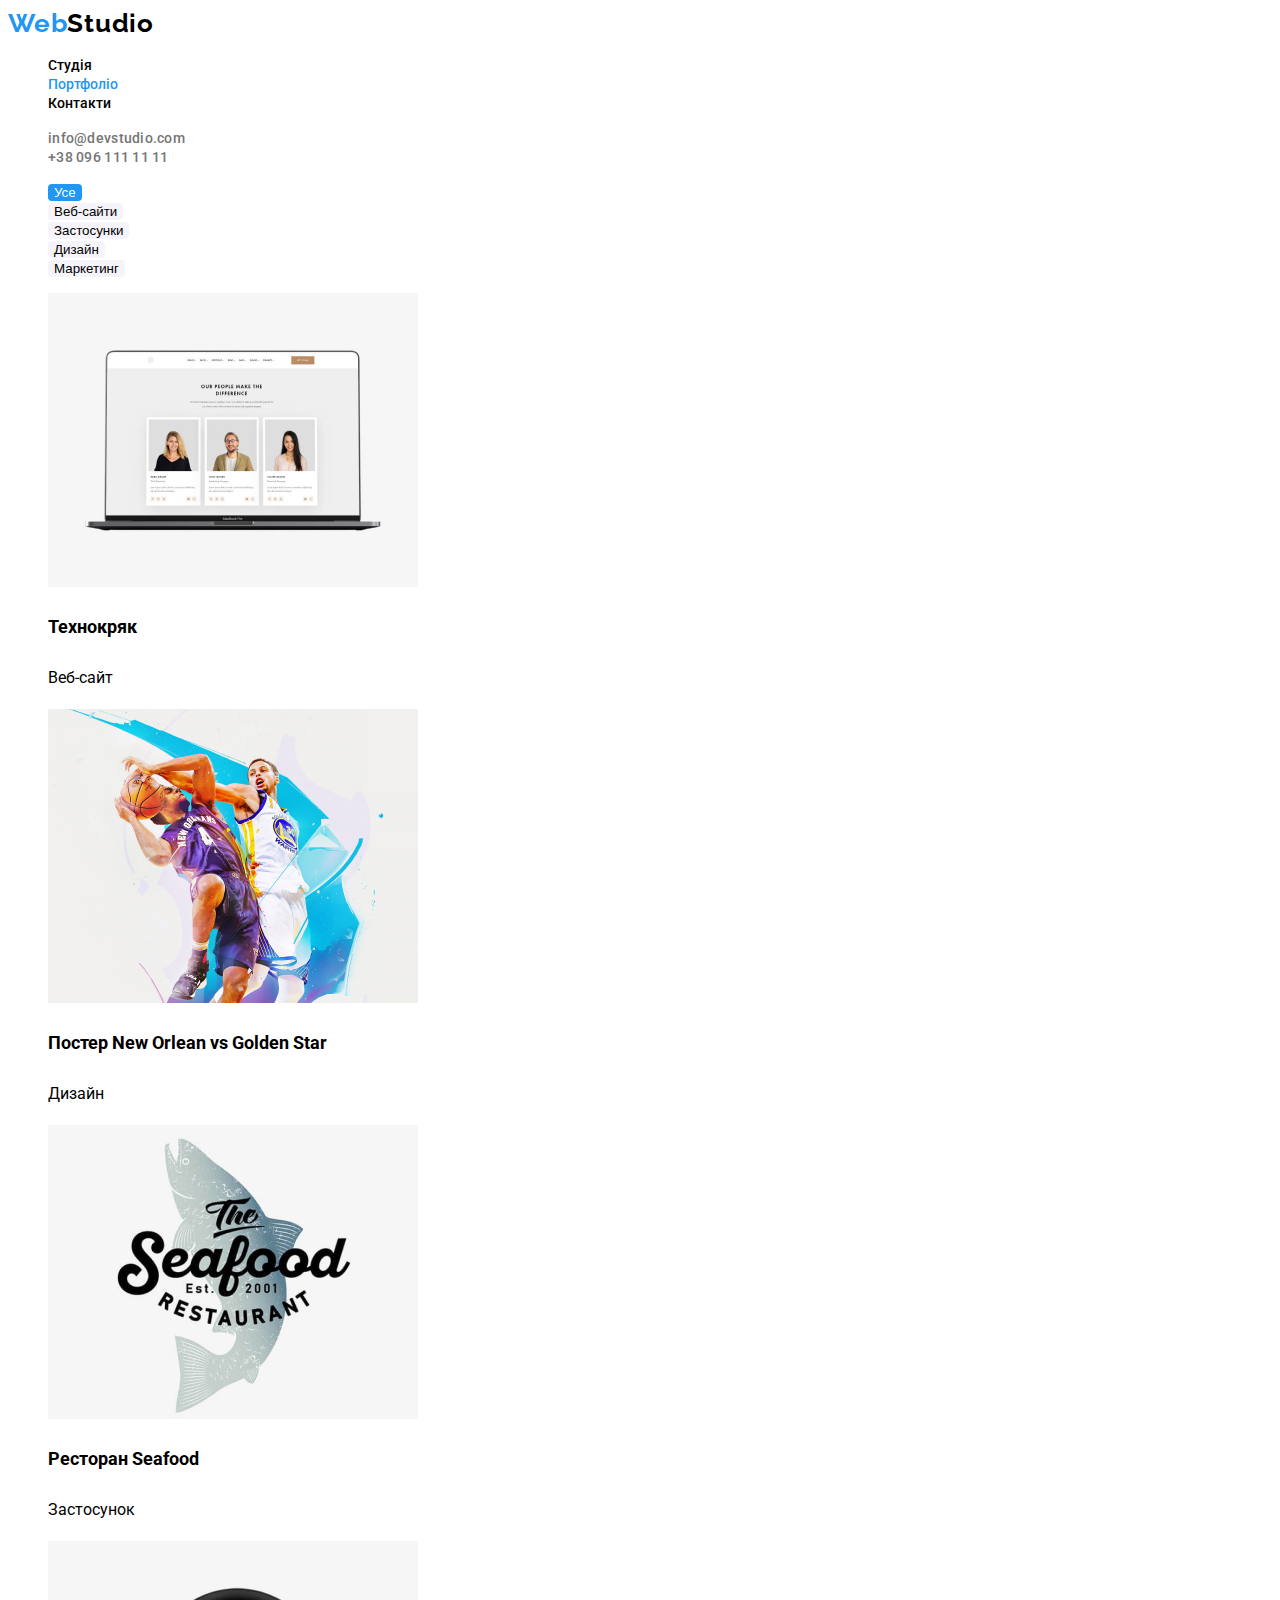
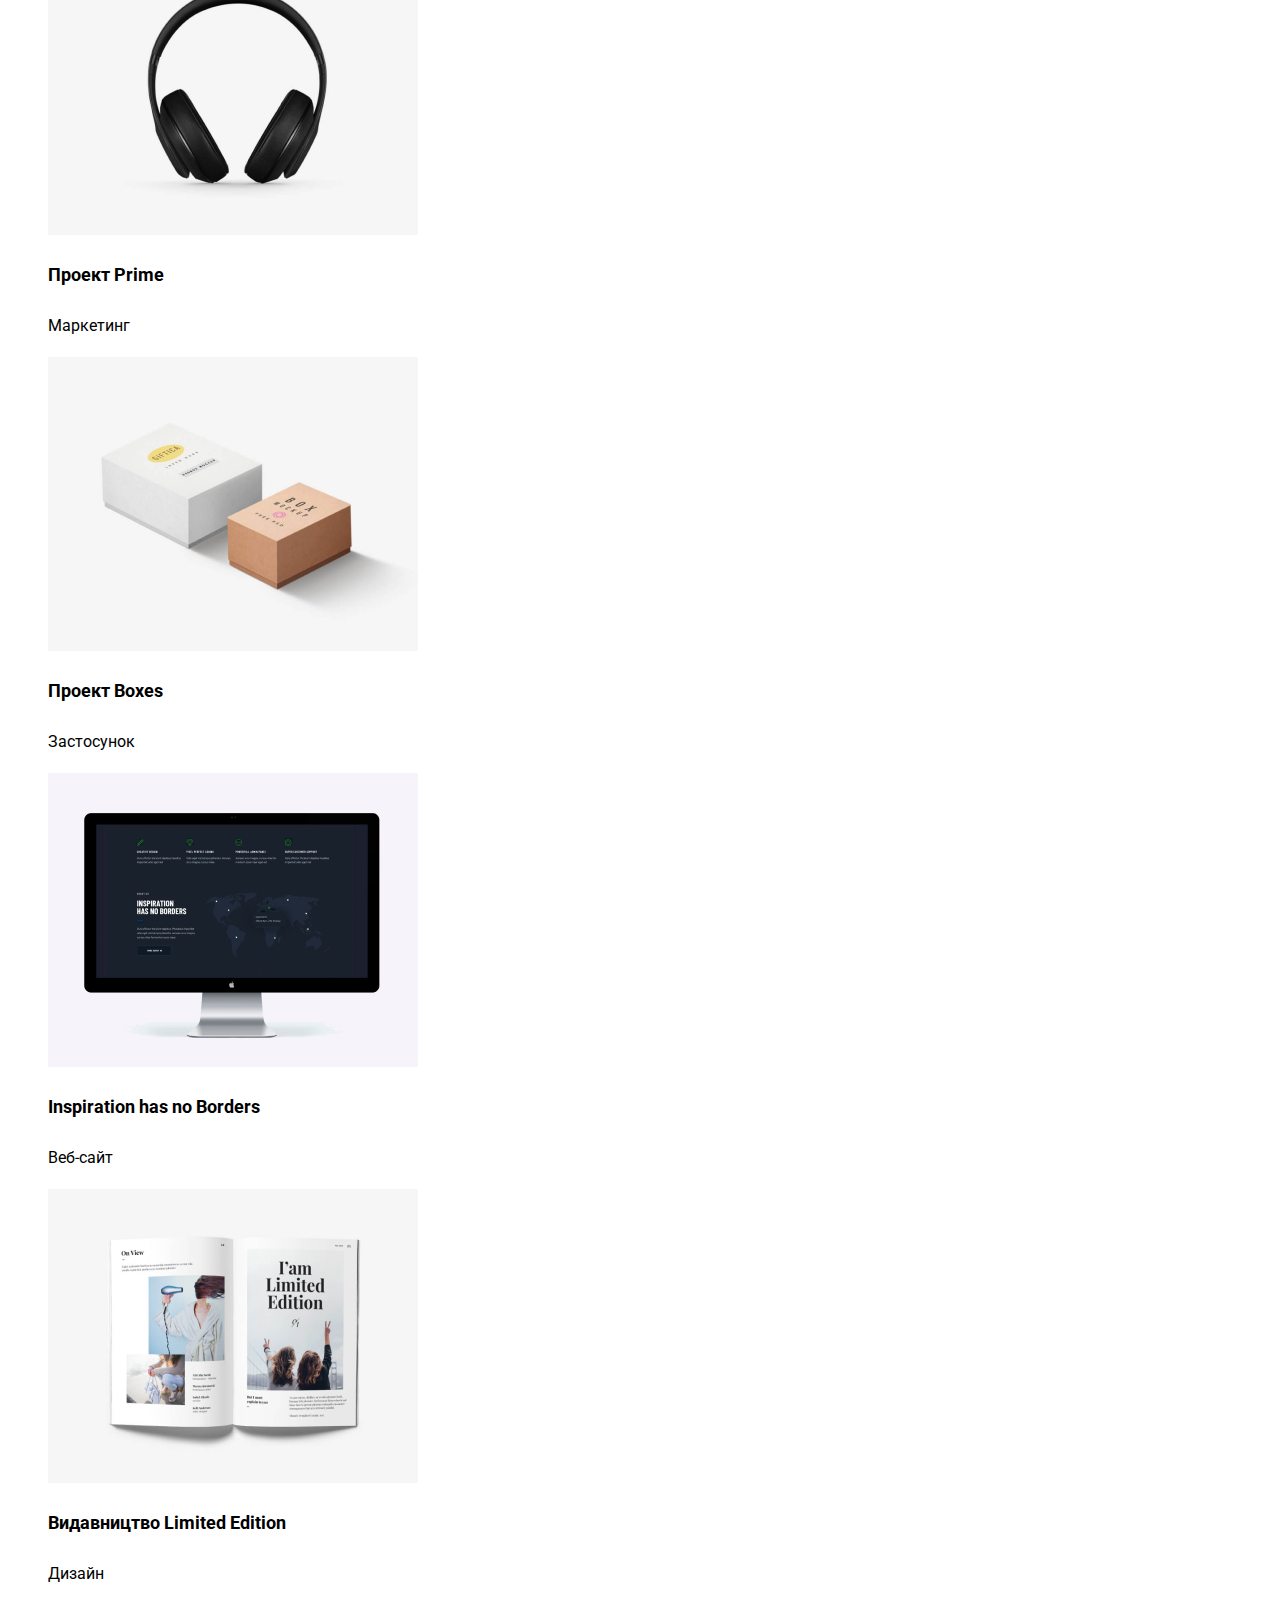
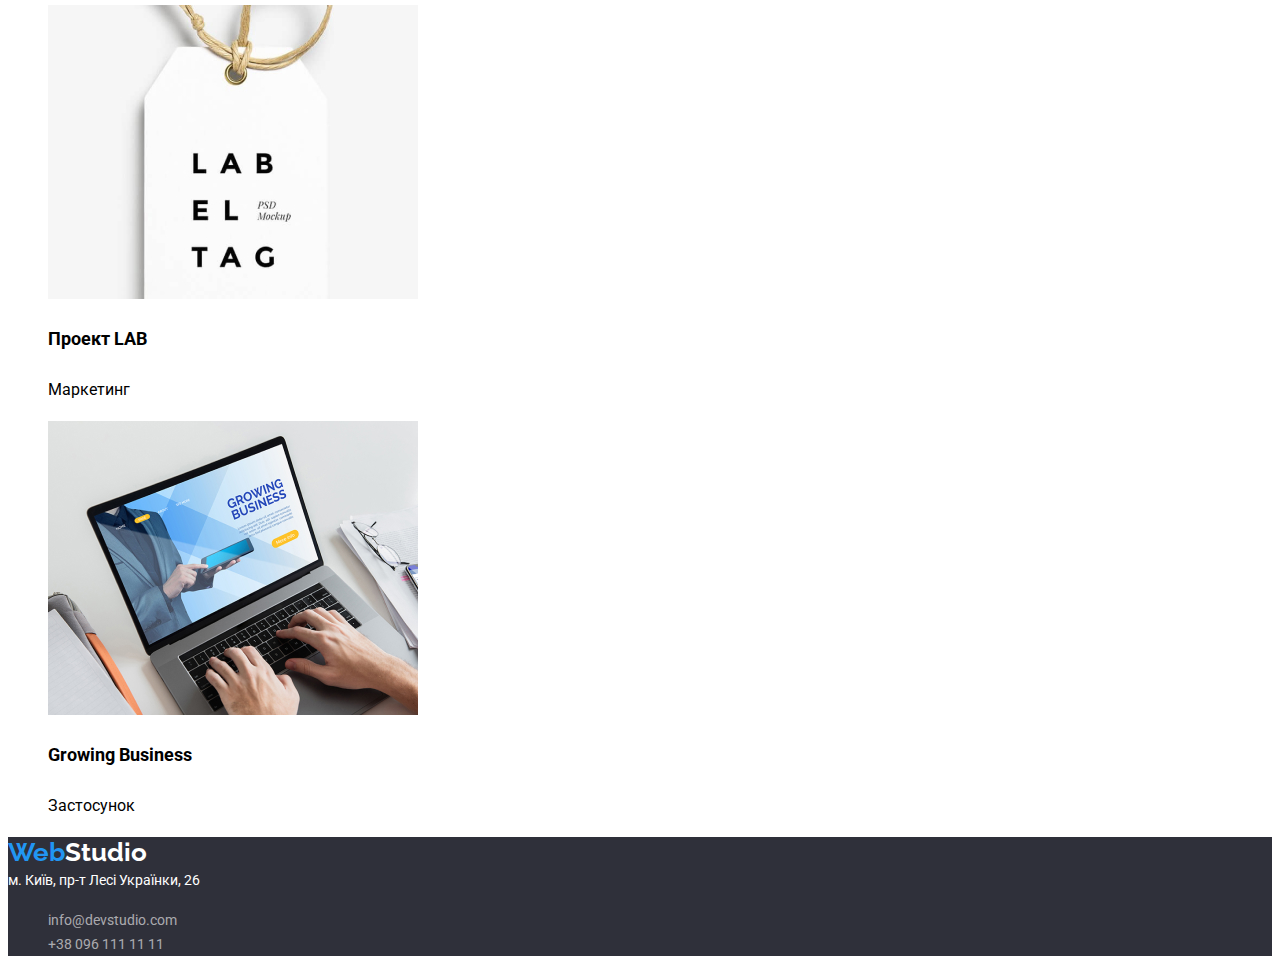
==== portfolio.html @ 4f8b73ce "Добавляє файли з останнього репозиторію" ====
<!DOCTYPE html>
<html lang="en">
<head>
    <meta charset="UTF-8">
    <meta http-equiv="X-UA-Compatible" content="IE=edge">
    <meta name="viewport" content="width=device-width, initial-scale=1.0">
    <title>Document</title>
    <link rel="preconnect" href="https://fonts.googleapis.com">
    <link rel="preconnect" href="https://fonts.gstatic.com" crossorigin>
    <link href="https://fonts.googleapis.com/css2?family=Raleway:wght@700&family=Roboto:wght@400;500;700&display=swap" rel="stylesheet">
    <link rel="stylesheet" href="./styles.css">
</head>
<body>
    <!-- Шапка -->
    <header>
        <a class="logo" href="./index.html"><span>Web</span>Studio</a>
        <nav>
            <ul>
                <li><a class="header_text" href="./index.html">Студія</a></li>
                <li><a class="blue" href="./portfolio.html">Портфоліо</a></li>
                <li><a class="header_text" href="">Контакти</a></li>
            </ul>
        </nav>
        <ul>
            <li><a class="header_info" href="">info@devstudio.com</a></li>
            <li><a class="header_info" href="">+38 096 111 11 11</a></li>
        </ul>
    </header>
    <main>
        <!-- Секція з розділами -->
        <!-- Я зробила кнопками, але тут молжливо можна зробити ссилки замість кнопок -->
        <section>
            <ul>
                <li><button class="backgr_blue">Усе</button></li>
                <li><button class="grey">Веб-сайти</button></li>
                <li><button class="grey">Застосунки</button></li>
                <li><button class="grey">Дизайн</button></li>
                <li><button class="grey">Маркетинг</button></li>
            </ul>
        </section>
        <!-- Головна секція -->
        <section>
            <ul>
                <li>
                    <img src="./images/laptop.jpg" alt="">
                    <p class="img_title">Технокряк</p>
                    <p class="img_text">Веб-сайт</p>
                </li>
                <li>
                    <img src="./images/sport.jpg" alt="">
                    <p class="img_title">Постер New Orlean vs Golden Star</p>
                    <p class="img_text">Дизайн</p>
                </li>
                <li>
                    <img src="./images/seafood_rest.jpg" alt="">
                    <p class="img_title">Ресторан Seafood</p>
                    <p class="img_text">Застосунок</p>
                </li>
                <li>
                    <img src="./images/headphones.jpg" alt="">
                    <p class="img_title">Проект Prime</p>
                    <p class="img_text">Маркетинг</p>
                </li>
                <li>
                    <img src="./images/boxes.jpg" alt="">
                    <p class="img_title">Проект Boxes</p>
                    <p class="img_text">Застосунок</p>
                </li>
                <li>
                    <img src="./images/monitor.jpg" alt="">
                    <p class="img_title">Inspiration has no Borders</p>
                    <p class="img_text">Веб-сайт</p>
                </li>
                <li>
                    <img src="./images/book.jpg" alt="">
                    <p class="img_title">Видавництво Limited Edition</p>
                    <p class="img_text">Дизайн</p>
                </li>
                <li>
                    <img src="./images/label_tag.jpg" alt="">
                    <p class="img_title">Проект LAB</p>
                    <p class="img_text">Маркетинг</p>
                </li>
                <li>
                    <img src="./images/gr_business.jpg" alt="">
                    <p class="img_title">Growing Business</p>
                    <p class="img_text">Застосунок</p>
                </li>
            </ul>
        </section>
    </main>
    <!-- Футер -->
    <footer class="footer">
        <a class="logo_white" href="./"><span>Web</span>Studio</a>
        <address class="address">м. Київ, пр-т Лесі Українки, 26</address>
        <ul>
            <li><a class="info" href="mail:info@devstudio.com">info@devstudio.com</a></li>
            <li><a class="info" href="tel:+38 096 111 11 11">+38 096 111 11 11</a></li>
        </ul>
    </footer>
</body>
</html>
---- styles.css ----
/* #2196F3 - accient-color
#212121 - primary-text-color
#757575 - secondary-text-color
#FFFFFF - thirdly-text-color */
:root {
    --accent-color: #2196F3;
    --primary-text-color: #212121;
    --secondary-text-color: #757575;
    --thirdly-text-color: #FFFFFF;
    --backgroud-color: #2F303A;
}

/* Головна сторінка */
body {
    font-family: "Roboto", sans-serif;
}

a {
    text-decoration: none;
}

ul {
    list-style: none;
}

.logo {
    font-family: 'Raleway';
    font-style: normal;
    font-weight: 700;
    font-size: 26px;
    line-height: 31px;
    letter-spacing: 0.03em;
    color: var(--primary-text-color);
}

.logo span {
    color: var(--accent-color);
}

.nav-link,
.contact-link {
    /* font-family: 'Roboto'; */
    font-style: normal;
    font-weight: 500;
    font-size: 14px;
    line-height: 16px;
    letter-spacing: 0.02em;
    color: var(--primary-text-color);
}

.nav-link:hover,
.nav-link:focus,
.contact-link:hover,
.contact-link:focus {
    color: var(--accent-color);
}

.contact-link {
    color: var(--secondary-text-color);
}

/*  */
.section {
    background-color: var(--backgroud-color);
}

.hero-title {
    font-style: normal;
    font-weight: 900;
    font-size: 44px;
    line-height: 60px;
    text-align: center;
    letter-spacing: 0.06em;
    text-transform: uppercase;
    color: var(--thirdly-text-color);
}

h3 {
    font-family: 'Roboto';
    font-style: normal;
    font-weight: 700;
    font-size: 14px;
    line-height: 16px;
}

h3+p {
    font-family: 'Roboto';
    font-style: normal;
    font-weight: 400;
    font-size: 14px;
    line-height: 24px;
}

.name {
    font-family: 'Roboto';
    font-style: normal;
    font-weight: 500;
    font-size: 16px;
    line-height: 19px;
}

.job {
    font-family: 'Roboto';
    font-style: normal;
    font-weight: 400;
    font-size: 16px;
    line-height: 19px;
}

.footer {
    background-color: #2F303A;
}

.logo_white {
    font-family: 'Raleway';
    font-style: normal;
    font-weight: 700;
    font-size: 26px;
    line-height: 31px;
    color: white;
}

.address {
    font-family: 'Roboto';
    font-style: normal;
    font-weight: 400;
    font-size: 14px;
    line-height: 24px;
    color: white;
}

.info {
    font-family: 'Roboto';
    font-style: normal;
    font-weight: 400;
    font-size: 14px;
    line-height: 24px;
    color: rgba(255, 255, 255, 0.6);
    ;
}

.blue {
    font-family: 'Roboto';
    font-style: normal;
    font-weight: 500;
    font-size: 14px;
    line-height: 16px;
    color: #2196F3;
}

/* Портфоліо */
body {
    font-family: "Roboto", sans-serif;
}

a {
    text-decoration: none;
    color: black;
}

ul {
    list-style: none;
}

span {
    color: #2196F3;
}

.logo {
    font-family: 'Raleway';
    font-style: normal;
    font-weight: 700;
    font-size: 26px;
    line-height: 31px;
    color: black;
}

.blue {
    font-family: 'Roboto';
    font-style: normal;
    font-weight: 500;
    font-size: 14px;
    line-height: 16px;
    color: #2196F3;
}

.header_text {
    font-family: 'Roboto';
    font-style: normal;
    font-weight: 500;
    font-size: 14px;
    line-height: 16px;
}

.header_info {
    font-family: 'Roboto';
    font-style: normal;
    font-weight: 500;
    font-size: 14px;
    line-height: 16px;
    letter-spacing: 0.02em;
    color: #757575;
}

button {
    border: none;
}

.backgr_blue {
    background: #2196F3;
    color: white;
    border-radius: 4px;
}

.grey {
    background: #F5F4FA;
    border-radius: 4px;
}

.img_title {
    font-family: 'Roboto';
    font-style: normal;
    font-weight: 700;
    font-size: 18px;
    line-height: 36px;
}

.img_text {
    font-family: 'Roboto';
    font-style: normal;
    font-weight: 400;
    font-size: 16px;
    line-height: 30px;
}

.footer {
    background-color: #2F303A;
}

.logo_white {
    font-family: 'Raleway';
    font-style: normal;
    font-weight: 700;
    font-size: 26px;
    line-height: 31px;
    color: white;
}

.address {
    font-family: 'Roboto';
    font-style: normal;
    font-weight: 400;
    font-size: 14px;
    line-height: 24px;
    color: white;
}

.info {
    font-family: 'Roboto';
    font-style: normal;
    font-weight: 400;
    font-size: 14px;
    line-height: 24px;
    color: rgba(255, 255, 255, 0.6);
    ;
}
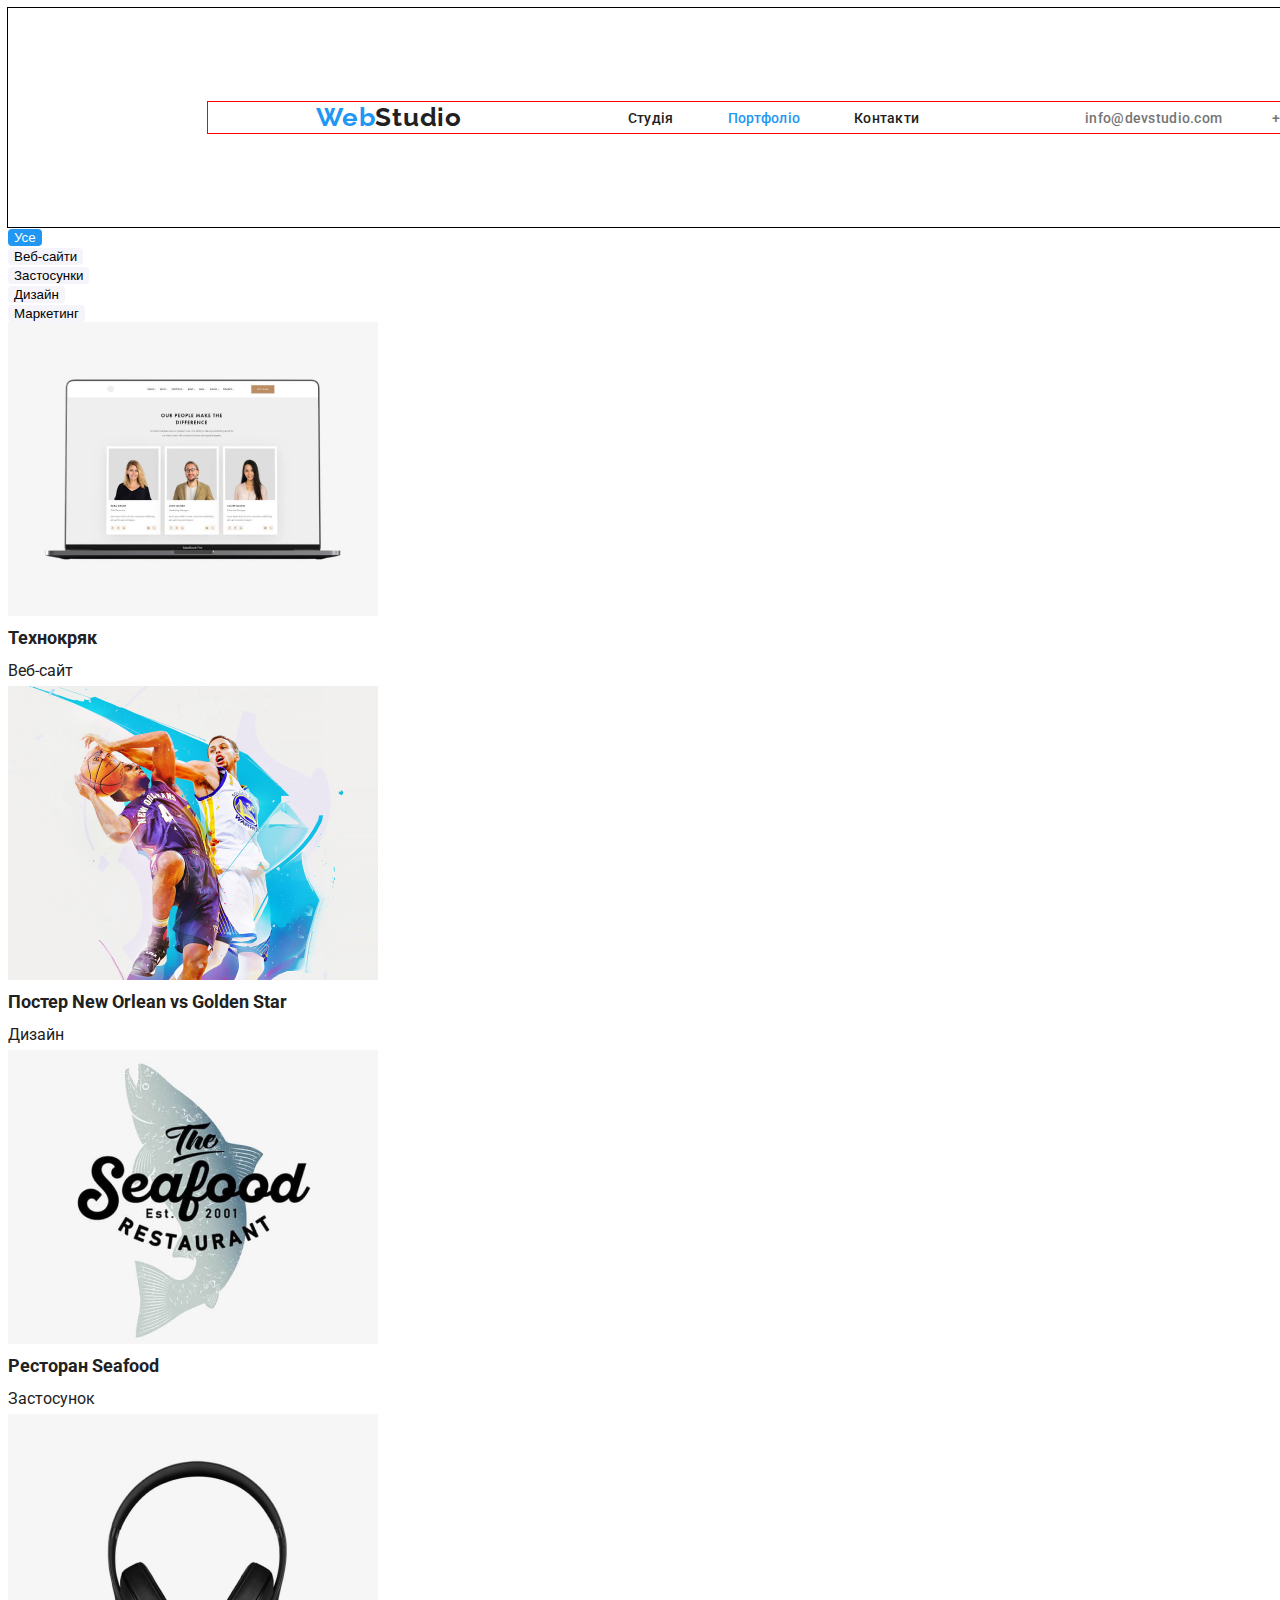
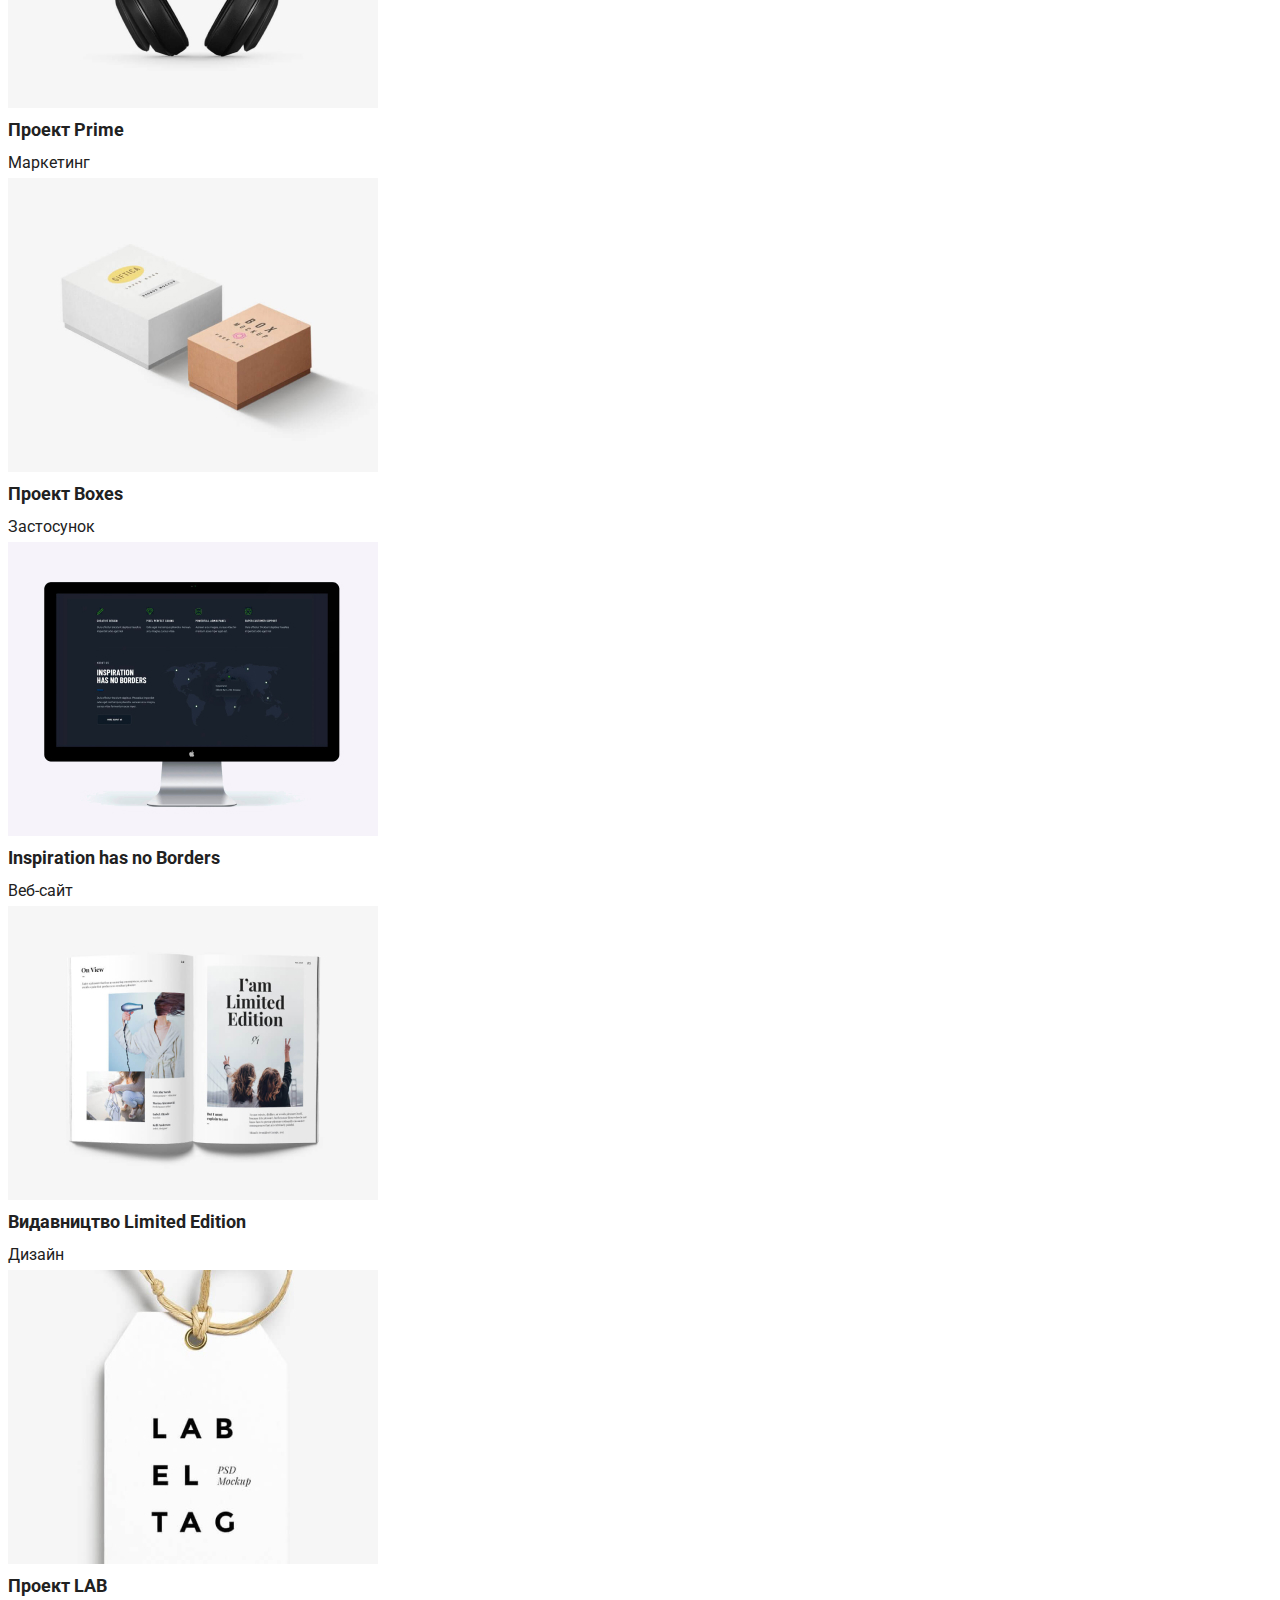
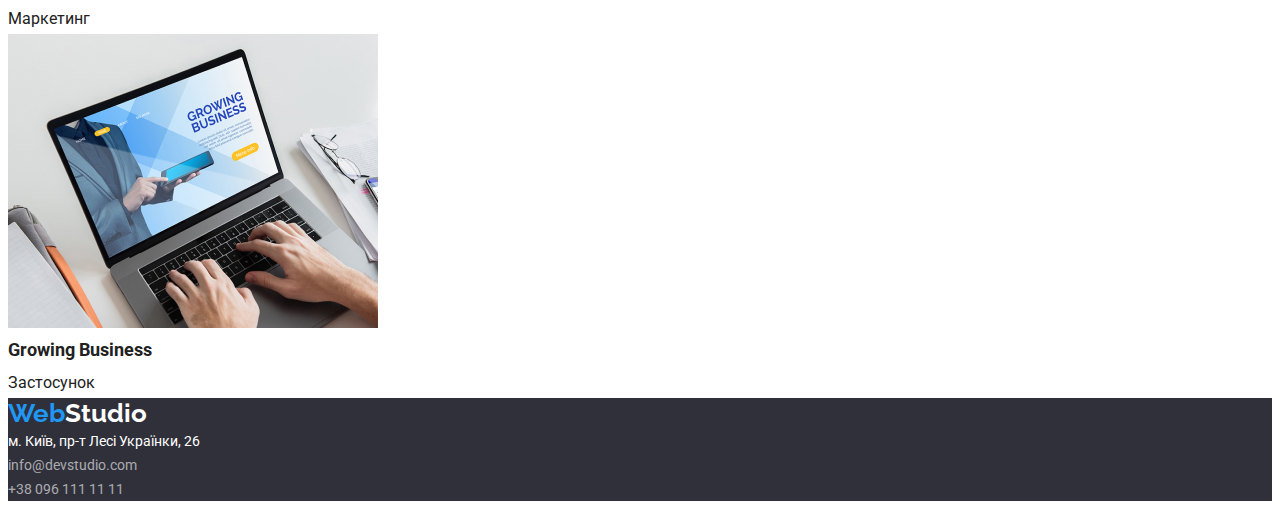
==== commit f0f8f5ec: "Дз на 22.09" ====
--- a/portfolio.html
+++ b/portfolio.html
@@ -12,23 +12,25 @@
 </head>
 <body>
     <!-- Шапка -->
-    <header>
-        <a class="logo" href="./index.html"><span>Web</span>Studio</a>
-        <nav>
-            <ul>
-                <li><a class="header_text" href="./index.html">Студія</a></li>
-                <li><a class="blue" href="./portfolio.html">Портфоліо</a></li>
-                <li><a class="header_text" href="">Контакти</a></li>
-            </ul>
-        </nav>
-        <ul>
-            <li><a class="header_info" href="">info@devstudio.com</a></li>
-            <li><a class="header_info" href="">+38 096 111 11 11</a></li>
-        </ul>
+    <header class="section">
+        <div class="container">
+            <nav>
+                <a class="logo" href="./index.html"><span>Web</span>Studio</a>
+                <ul class="nav-list">
+                    <li class="nav-item"><a class="header_text nav-link" href="./index.html">Студія</a></li>
+                    <li class="nav-item"><a class="blue nav-link" href="./portfolio.html">Портфоліо</a></li>
+                    <li class="nav-item"><a class="header_text nav-link" href="">Контакти</a></li>
+                </ul>
+                <ul class="nav-list contacts-list">
+                    <li class="nav-item contact-item"><a class="contact-link" href="">info@devstudio.com</a></li>
+                    <li class="nav-item contact-item"><a class="contact-link" href="">+38 096 111 11 11</a></li>
+                </ul>
+            </nav>
+        </div>
     </header>
     <main>
         <!-- Секція з розділами -->
-        <!-- Я зробила кнопками, але тут молжливо можна зробити ссилки замість кнопок -->
+        <!-- Я зробила кнопками, але тут мабуть можна зробити ссилки замість кнопок -->
         <section>
             <ul>
                 <li><button class="backgr_blue">Усе</button></li>
--- a/styles.css
+++ b/styles.css
@@ -1,7 +1,3 @@
-/* #2196F3 - accient-color
-#212121 - primary-text-color
-#757575 - secondary-text-color
-#FFFFFF - thirdly-text-color */
 :root {
     --accent-color: #2196F3;
     --primary-text-color: #212121;
@@ -10,17 +6,66 @@
     --backgroud-color: #2F303A;
 }
 
-/* Головна сторінка */
+/* Загальні стилі */
 body {
     font-family: "Roboto", sans-serif;
+    color: var(--primary-text-color);
+}
+
+*,
+*::before,
+*::after {
+    box-sizing: border-box;
+}
+
+h1,
+h2,
+h3,
+p,
+ul {
+    margin: 0;
+    padding: 0;
 }
 
 a {
+    margin: 0;
+    padding: 0;
+    color: var(--primary-text-color);
     text-decoration: none;
 }
 
 ul {
     list-style: none;
+}
+
+/* Головна сторінка */
+
+.section {
+    width: 1600px;
+    padding-top: 94px;
+    padding-bottom: 94px;
+    outline: 1px solid black;
+}
+
+.container {
+    outline: 1px solid red;
+    width: 1200px;
+    padding-left: 15px;
+    padding-right: 15px;
+    margin-left: auto;
+    margin-right: auto;
+}
+
+/* Хедер */
+.section.header {
+    padding-top: 24px;
+    padding-bottom: 25px;
+}
+
+.container nav{
+    display: flex;
+    align-items: center;
+    justify-content: space-evenly;
 }
 
 .logo {
@@ -31,10 +76,32 @@
     line-height: 31px;
     letter-spacing: 0.03em;
     color: var(--primary-text-color);
-}
+    margin-right: auto;
+}
+
+/* .logo {
+    font-family: 'Raleway';
+    font-style: normal;
+    font-weight: 700;
+    font-size: 26px;
+    line-height: 31px;
+    color: black;
+} */
 
 .logo span {
     color: var(--accent-color);
+}
+
+nav {
+    margin-left: 93px;
+}
+
+.nav-list {
+    display: flex;
+}
+
+.nav-item:not(:first-child) {
+    margin-left: 54px;
 }
 
 .nav-link,
@@ -55,12 +122,28 @@
     color: var(--accent-color);
 }
 
+.contacts-list {
+    display: flex;
+    margin-left: auto;
+}
+
+.contact-item:not(:first-child){
+    margin-left: 50px;
+}
+
 .contact-link {
     color: var(--secondary-text-color);
 }
 
-/*  */
-.section {
+
+/* Сeкція герой */
+.section.hero {
+    padding-top: 200px;
+    padding-bottom: 200px;
+}
+
+.section.hero,
+.section.foooter {
     background-color: var(--backgroud-color);
 }
 
@@ -75,40 +158,10 @@
     color: var(--thirdly-text-color);
 }
 
-h3 {
-    font-family: 'Roboto';
-    font-style: normal;
-    font-weight: 700;
-    font-size: 14px;
-    line-height: 16px;
-}
-
-h3+p {
-    font-family: 'Roboto';
-    font-style: normal;
-    font-weight: 400;
-    font-size: 14px;
-    line-height: 24px;
-}
-
-.name {
-    font-family: 'Roboto';
-    font-style: normal;
-    font-weight: 500;
-    font-size: 16px;
-    line-height: 19px;
-}
-
-.job {
-    font-family: 'Roboto';
-    font-style: normal;
-    font-weight: 400;
-    font-size: 16px;
-    line-height: 19px;
-}
-
-.footer {
-    background-color: #2F303A;
+
+.section.footer {
+    padding-top: 60px;
+    padding-bottom: 60px;
 }
 
 .logo_white {
@@ -136,7 +189,6 @@
     font-size: 14px;
     line-height: 24px;
     color: rgba(255, 255, 255, 0.6);
-    ;
 }
 
 .blue {
@@ -166,13 +218,8 @@
     color: #2196F3;
 }
 
-.logo {
-    font-family: 'Raleway';
-    font-style: normal;
-    font-weight: 700;
-    font-size: 26px;
-    line-height: 31px;
-    color: black;
+.contacts-list{
+    justify-content: flex-end;
 }
 
 .blue {
@@ -262,5 +309,4 @@
     font-size: 14px;
     line-height: 24px;
     color: rgba(255, 255, 255, 0.6);
-    ;
 }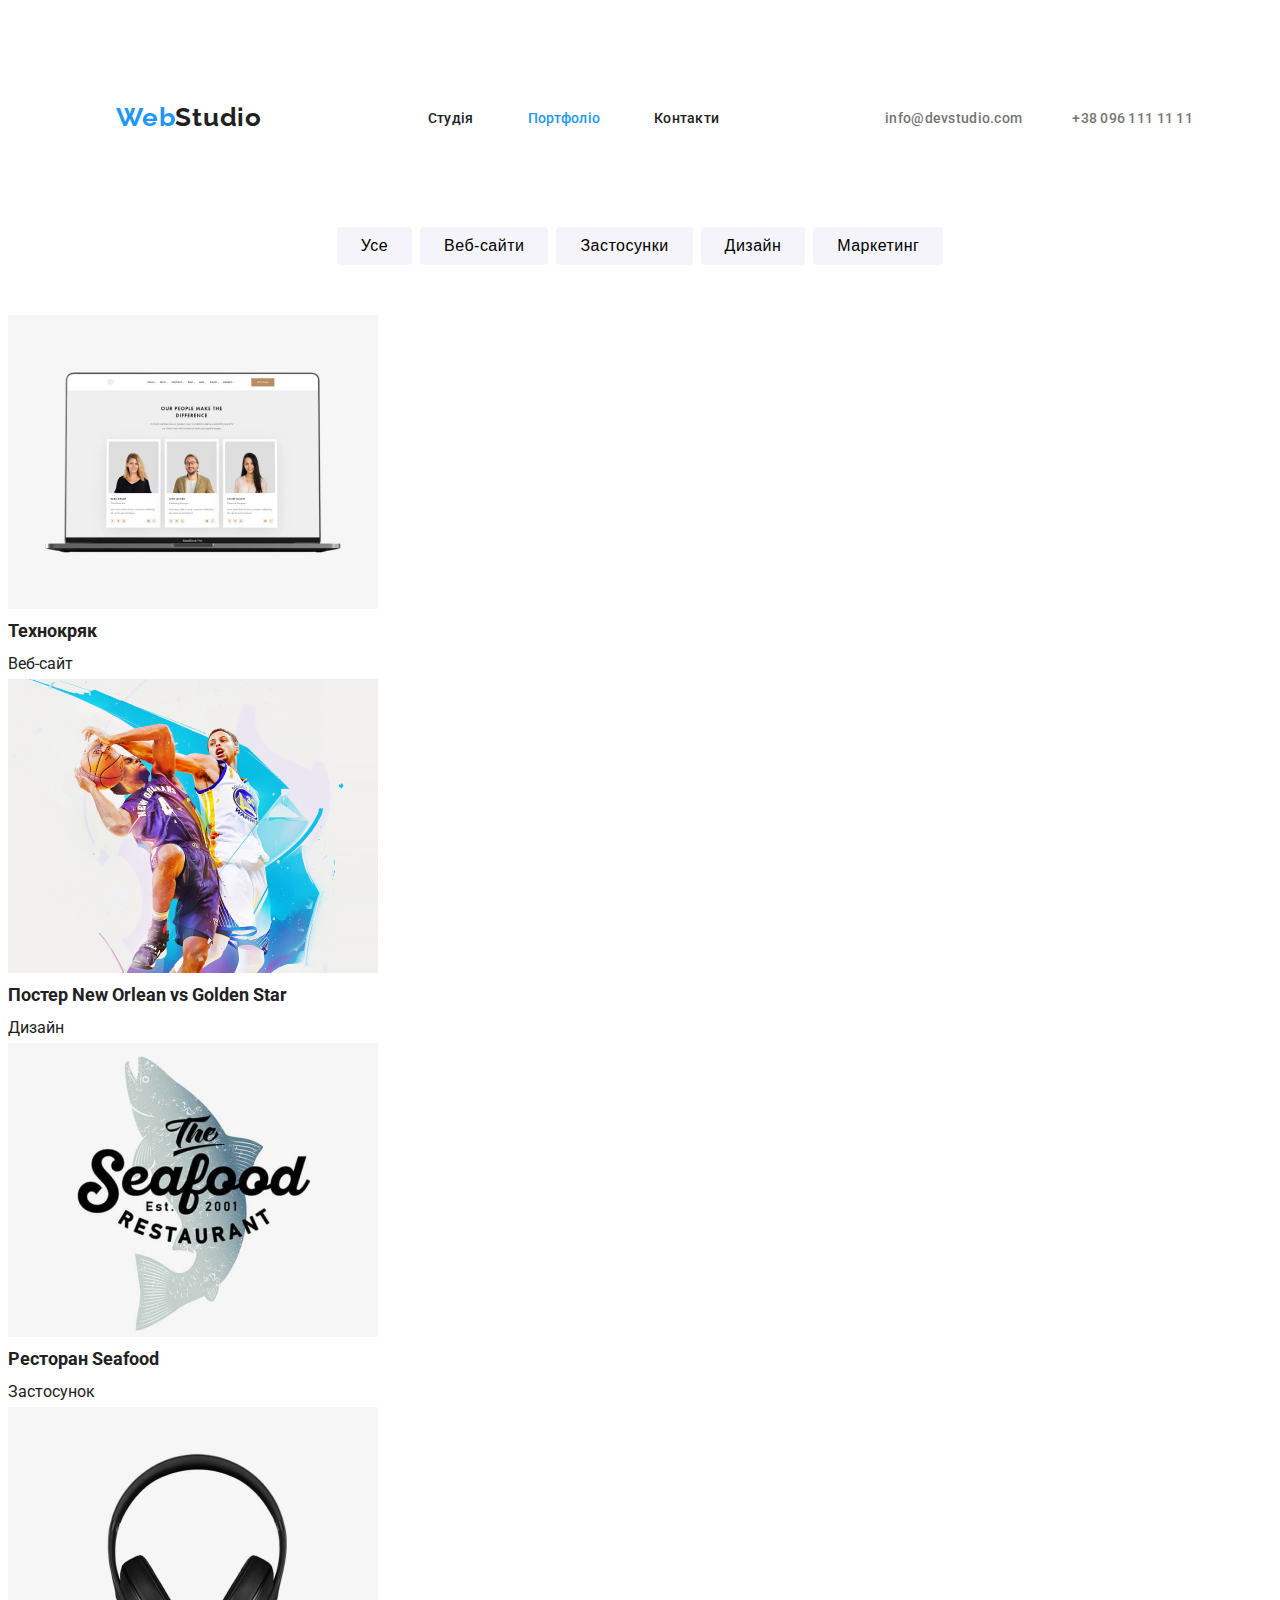
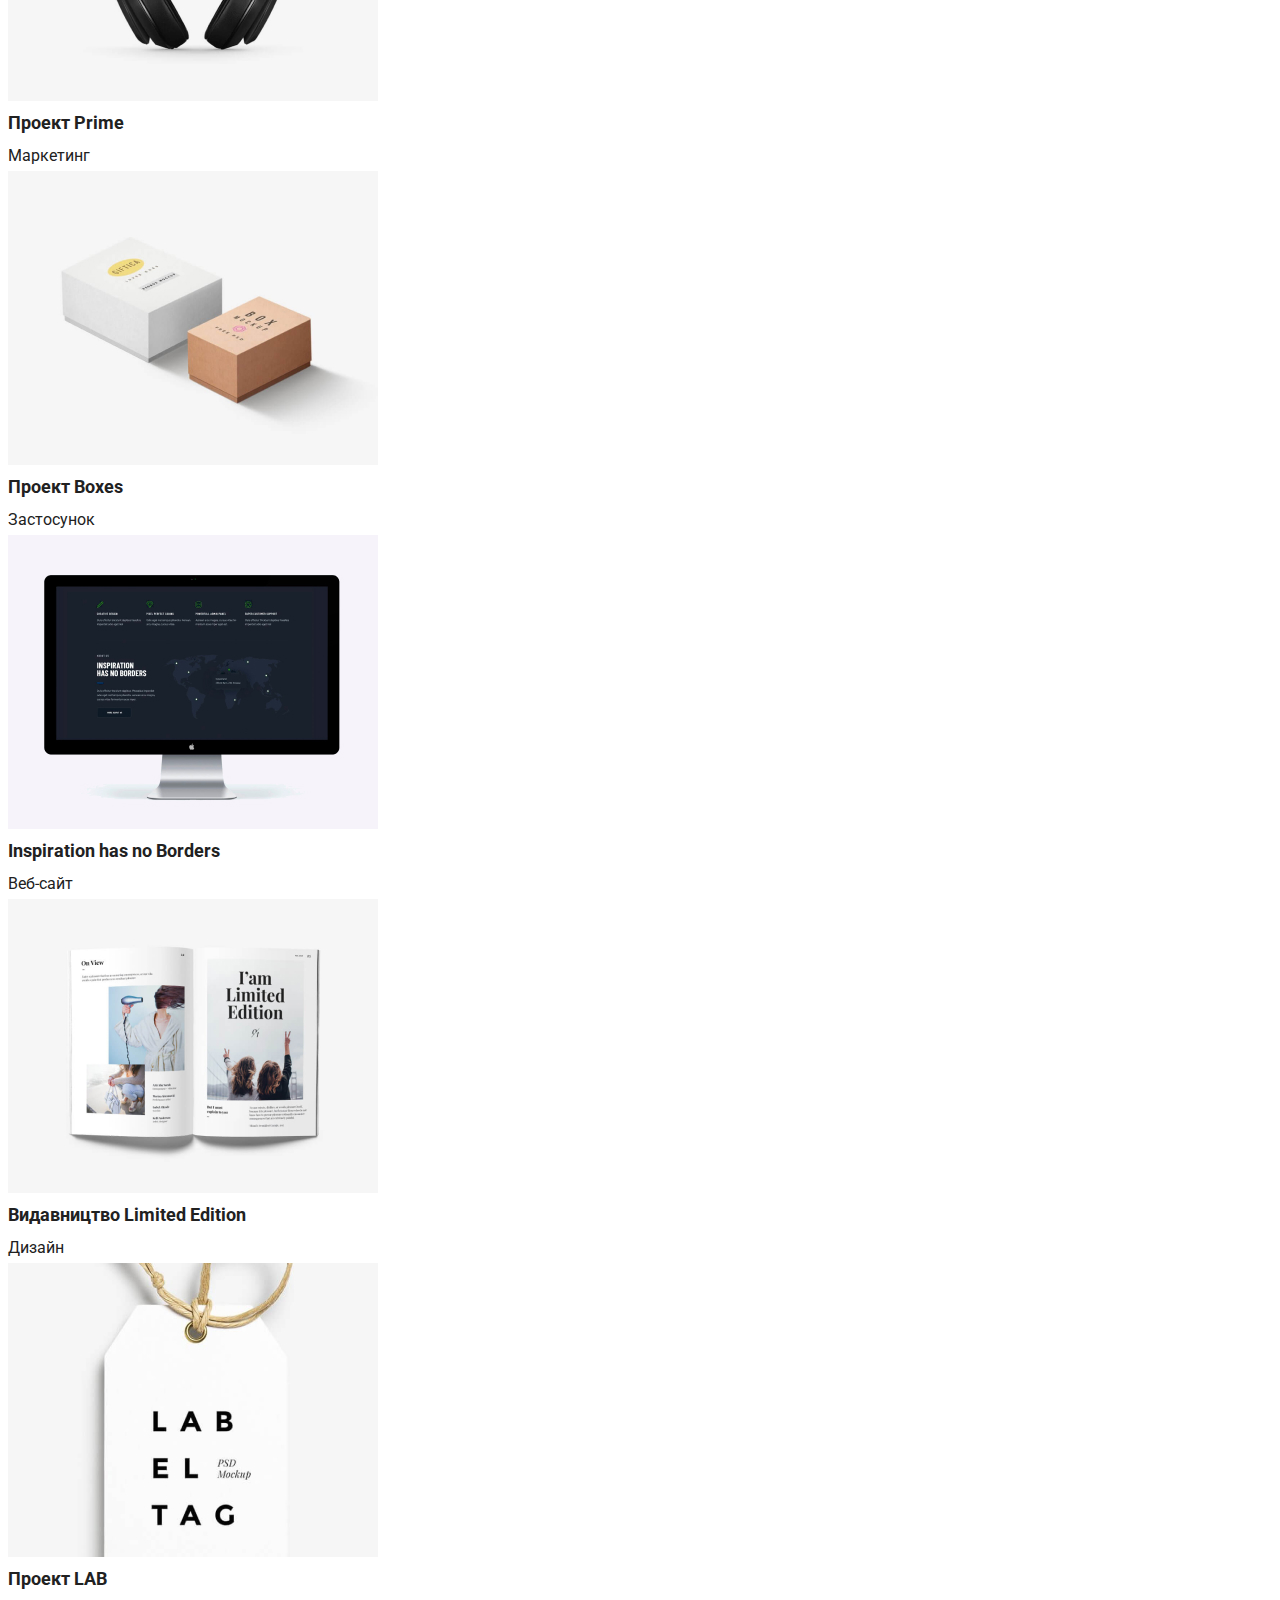
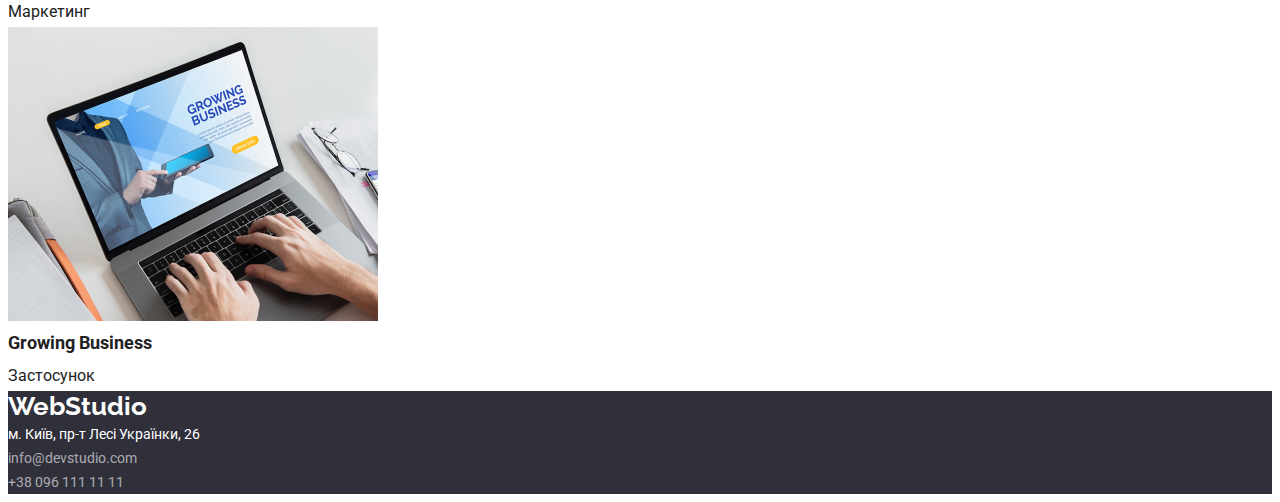
==== commit 18c6509c: "Виправляє помилки" ====
--- a/portfolio.html
+++ b/portfolio.html
@@ -4,7 +4,7 @@
     <meta charset="UTF-8">
     <meta http-equiv="X-UA-Compatible" content="IE=edge">
     <meta name="viewport" content="width=device-width, initial-scale=1.0">
-    <title>Document</title>
+    <title>Homework 7 portfolio</title>
     <link rel="preconnect" href="https://fonts.googleapis.com">
     <link rel="preconnect" href="https://fonts.gstatic.com" crossorigin>
     <link href="https://fonts.googleapis.com/css2?family=Raleway:wght@700&family=Roboto:wght@400;500;700&display=swap" rel="stylesheet">
@@ -32,12 +32,12 @@
         <!-- Секція з розділами -->
         <!-- Я зробила кнопками, але тут мабуть можна зробити ссилки замість кнопок -->
         <section>
-            <ul>
-                <li><button class="backgr_blue">Усе</button></li>
-                <li><button class="grey">Веб-сайти</button></li>
-                <li><button class="grey">Застосунки</button></li>
-                <li><button class="grey">Дизайн</button></li>
-                <li><button class="grey">Маркетинг</button></li>
+            <ul class="filter">
+                <li class="filter-item"><button type="button" class="filter-btn">Усе</button></li>
+                <li class="filter-item"><button type="button" class="filter-btn">Веб-сайти</button></li>
+                <li class="filter-item"><button type="button" class="filter-btn">Застосунки</button></li>
+                <li class="filter-item"><button type="button" class="filter-btn">Дизайн</button></li>
+                <li class="filter-item"><button type="button" class="filter-btn">Маркетинг</button></li>
             </ul>
         </section>
         <!-- Головна секція -->
--- a/styles.css
+++ b/styles.css
@@ -44,15 +44,12 @@
     width: 1600px;
     padding-top: 94px;
     padding-bottom: 94px;
-    outline: 1px solid black;
 }
 
 .container {
-    outline: 1px solid red;
     width: 1200px;
     padding-left: 15px;
     padding-right: 15px;
-    margin-left: auto;
     margin-right: auto;
 }
 
@@ -140,6 +137,7 @@
 .section.hero {
     padding-top: 200px;
     padding-bottom: 200px;
+    width: 1200px;
 }
 
 .section.hero,
@@ -162,6 +160,7 @@
 .section.footer {
     padding-top: 60px;
     padding-bottom: 60px;
+    width: 1200px;
 }
 
 .logo_white {
@@ -201,21 +200,37 @@
 }
 
 /* Портфоліо */
-body {
-    font-family: "Roboto", sans-serif;
-}
-
-a {
-    text-decoration: none;
-    color: black;
-}
-
-ul {
-    list-style: none;
-}
-
-span {
-    color: #2196F3;
+
+/* Кнопки фільтру */
+.filter {
+    display: flex;
+    justify-content: center;
+    margin-bottom: 50px;
+}
+
+.filter-item:not(:last-child) {
+    margin-right: 8px;
+}
+
+.filter-btn {
+    border: none;
+    border-radius: 4px;
+    padding: 6px 24px;
+    background: #F5F4FA;
+    font-weight: 500;
+    font-size: 16px;
+    line-height: 26px;
+    text-align: center;
+    letter-spacing: 0.03em;
+}
+
+.filter-btn:hover,
+.filter-btn:focus {
+    background-color: var(--accent-color);
+    color: var(--thirdly-text-color);
+    box-shadow: 0px 3px 1px rgba(0, 0, 0, 0.1),
+        0px 1px 2px rgba(0, 0, 0, 0.08),
+        0px 2px 2px rgba(0, 0, 0, 0.12);
 }
 
 .contacts-list{
